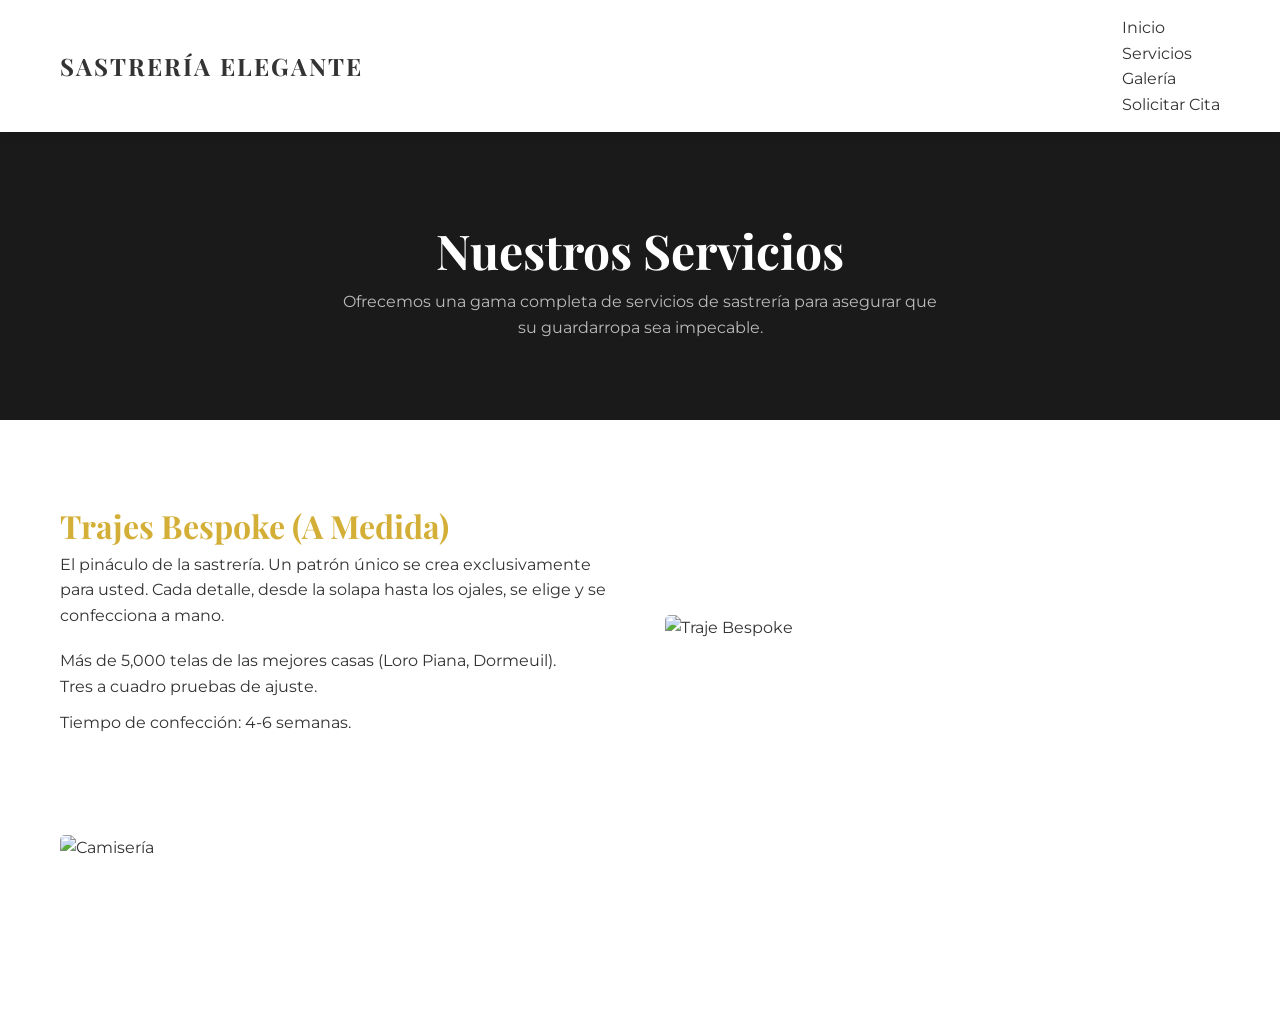
==== servicios.html @ 29390d87 "primeras lineas" ====
<!doctype html>
<html lang="es">
    <head>
    <meta charset="UTF-8" />
    <meta name="viewport" content="width=device-width, initial-scale=1.0" />
    <title>Sastreria Elegante | Confección a Medida</title>
    <link rel="stylesheet" href="style.css" />
    </head>
<body>
    <header>
        <div class="container">
            <nav class="navbar">
                <div class="logo">
                    <h1>SASTRERÍA ELEGANTE </h1>
                </div>
                <ul class="nav-links">
                    <li><a href="index.html" class="active">Inicio</a></li>
                    <li><a href="servicios.html" >Servicios</a></li>
                    <li><a href="galeria.html">Galería</a></li>
                    <li><a href="contacto.html">Solicitar Cita</a></li>
                </ul>
            </div>
        </div>
    </header>

    <main>
        <section class="section-padding" style="background-color: var(--primary); color: white; text-align: center;">
            <div class="container">
                <h1 style="color: white; font-size: 3rem;">Nuestros Servicios</h1>
                <p style="max-width: 600px; margin: 0 auto; color: #bbb;">Ofrecemos una gama completa de servicios de sastrería para asegurar que su guardarropa sea impecable.</p>
            </div>
        </section>

        <section class="section-padding">
            <div class="container">
                <!-- Servicio 1 -->
                <div style="display: grid; grid-template-columns: repeat(auto-fit, minmax(300px, 1fr)); gap: 50px; margin-bottom: 80px; align-items: center;">
                    <div class="service-text">
                        <h2 style="font-size: 2rem; color: var(--gold);">Trajes Bespoke (A Medida)</h2>
                        <p style="margin-bottom: 20px;">El pináculo de la sastrería. Un patrón único se crea exclusivamente para usted. Cada detalle, desde la solapa hasta los ojales, se elige y se confecciona a mano.</p>
                        <ul style="margin-bottom: 20px;">
                            <lis style="margin-bottom: 10px;">Más de 5,000 telas de las mejores casas (Loro Piana, Dormeuil).</lis>
                            <li style="margin-bottom: 10px;">Tres a cuadro pruebas de ajuste.</li>
                            <li style="margin-bottom: 10px;">Tiempo de confección: 4-6 semanas.</li>
                        </ul>
                    </div>
                    <div class="service-image">
                        <img src="https://media.revistagq.com/photos/5ca5f6c2f464880877f49911/master/w_960,c_limit/absolute_bespoke_trajes_sastreria_a_medida_8543.jpg" alt="Traje Bespoke" style="border-radius: 5px;">
                    </div>
                </div>

                <!-- Servicio 2 -->
                <div style="display: grid; grid-template-columns: repeat(auto-fit, minmax(300px, 1fr)); gap: 50px; margin-bottom: 80px; align-items: center;">
                    <div class="service-image" style="order: 2;">
                        <img src="https://dcdn-us.mitiendanube.com/stores/001/165/367/categories/camisaslinofb-f78ca9facc305e5c0c17762113426973-480-0.jpg" alt="Camisería" style="border-radius: 5px;">
                    </div>
                </div>
            </div>
        </section>
    </main>
---- style.css ----
@import url('https://fonts.googleapis.com/css2?family=Playfair+Display:wght@400;700&family=Montserrat:wght@300;400;600&display=swap');

:root{
    --primary: #1a1a1a;
    --secondary: #f8f9fa;
    --accent: #2c3e50;
    --text-color: #333;
    --light-gray: #e9ecef;
    --white: #ffffff;
    --gold: #d4af37;
    --font-heading: 'Playfair Display', serif;
    --font-body: 'Montserrat', sans-serif;
    --transiton: all 0.3s ease;
}

* {
    margin: 0;
    padding: 0;
    box-sizing: border-box;
}

body {
    font-family: var(--font-body);
    line-height: 1.6;
    color: var(--text-color);
    background-color: var(--white);
    overflow-x: hidden;
}

h1, h2, h3, h4 {
    font-family: var(--font-heading);
    color: inherit;
    transition: var(--transiton);
}

a {
    text-decoration: none;
    color: inherit;
    transition: var(--transiton);
}

ul {
    list-style: none;
}

img {
    max-width: 100%;
    display: block;
}

.container {
    max-width: 1200px;
    margin: 0 auto;
    padding: 0 20px;
}

.btn {
    display: inline-block;
    padding: 12px 30px;
    background-color: var(--primary);
    color: var(--white);
    text-transform: uppercase;
    font-weight: 600;
    font-size: 0.9rem;
    letter-spacing: 1px;
    border: none;
    cursor: pointer;
    transition: var(--transiton);
}

.btn:hover {
    background-color: var(--accent);
}

.section-padding {
    padding: 80px 0;
}

/* Header & Navigation */
header {
    background-color: var(--white);
    box-shadow: 0 2px 10px rgba(0, 0, 0, 0.1);
    position: sticky;
    top: 0;
    z-index: 1000;
}

.navbar {
    display: flex;
    justify-content: space-between;
    align-items: center;
    padding: 15px 0;
}

.logo h1 {
    font-size: 1.5rem;
    margin-bottom: 0;
    letter-spacing: 2px;
}
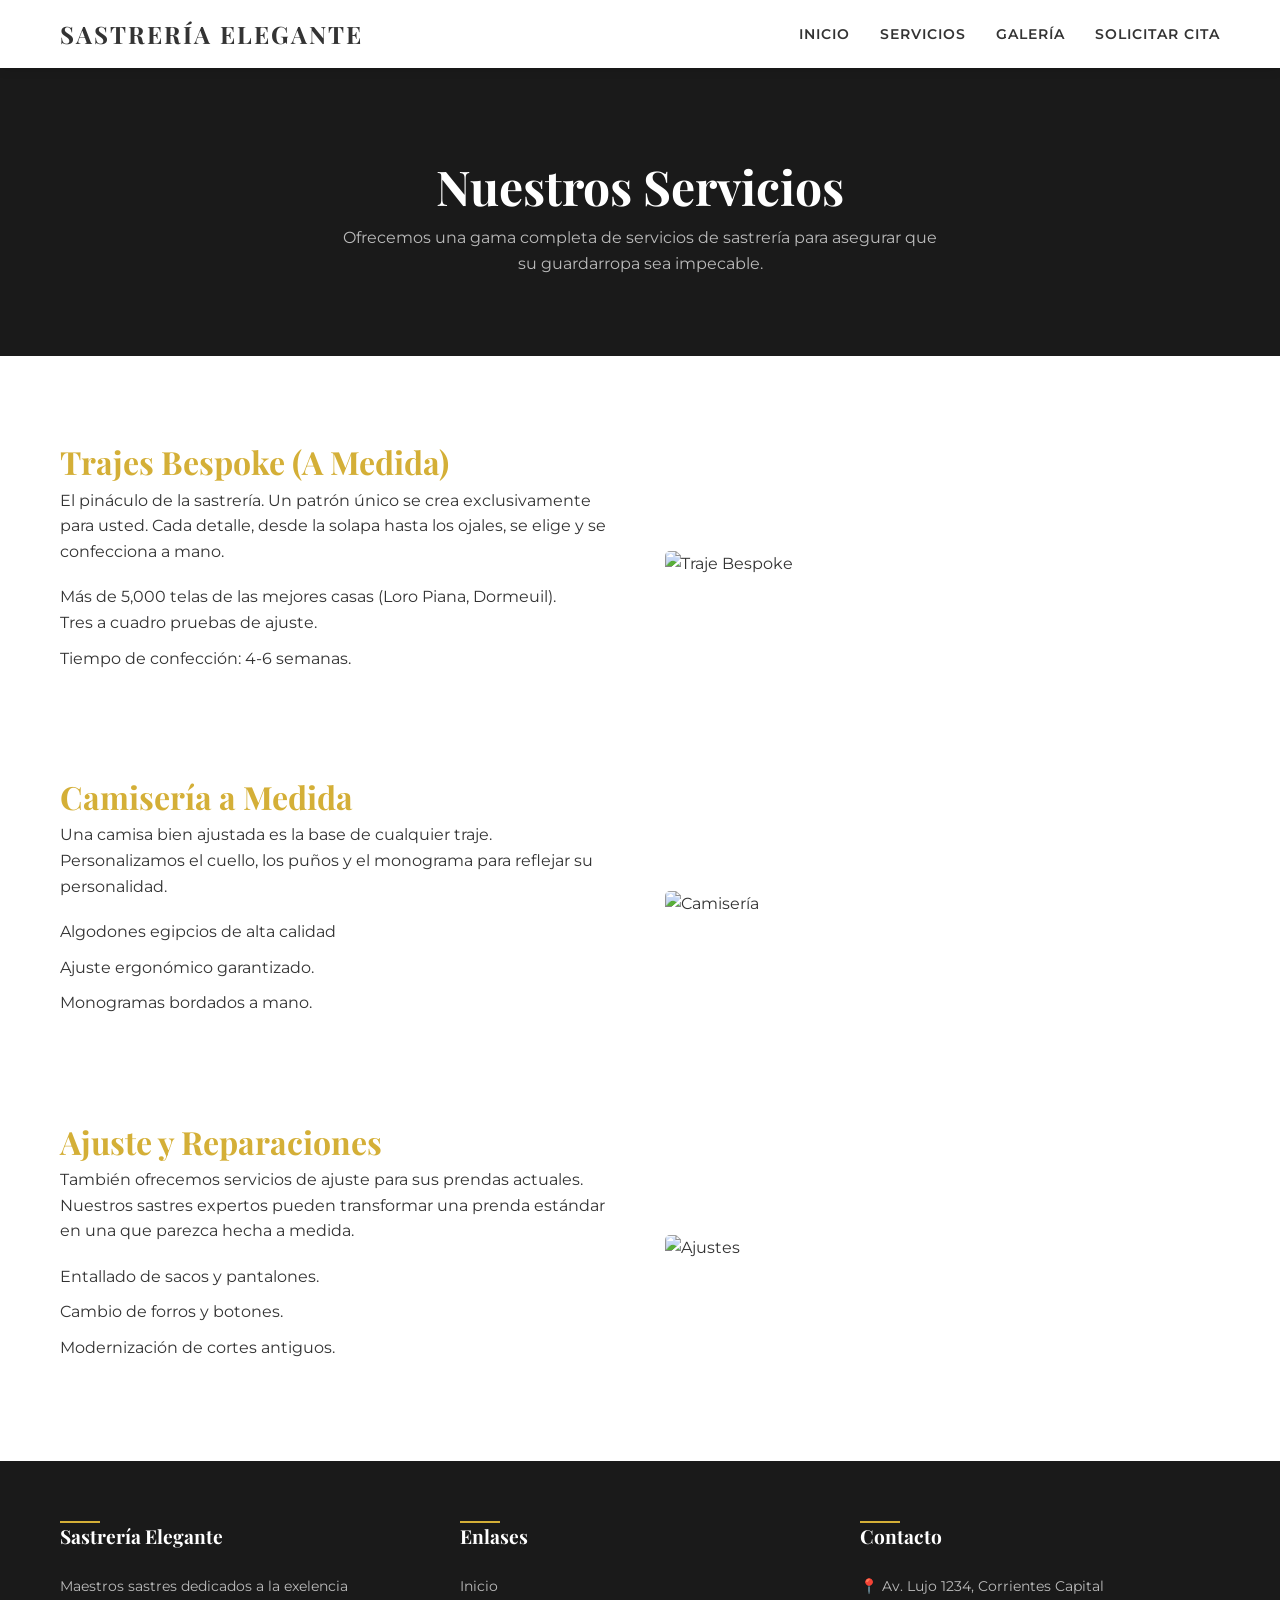
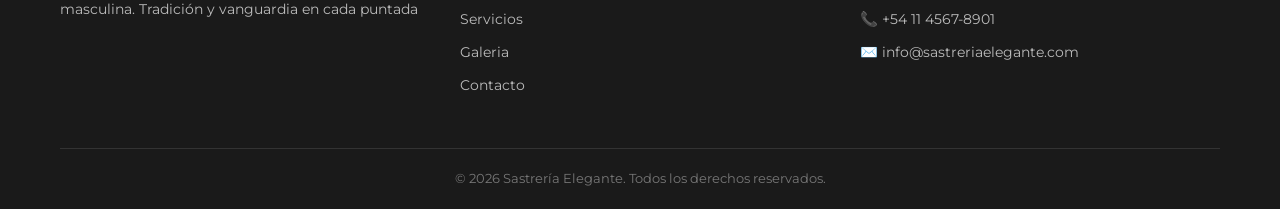
==== commit 8b3a3180: "Eliminar archivo index.html y actualizar enlaces en servicios.html; agregar contenido a inicio.html " ====
--- a/servicios.html
+++ b/servicios.html
@@ -14,7 +14,7 @@
                     <h1>SASTRERÍA ELEGANTE </h1>
                 </div>
                 <ul class="nav-links">
-                    <li><a href="index.html" class="active">Inicio</a></li>
+                    <li><a href="inicio.html">Inicio</a></li>
                     <li><a href="servicios.html" >Servicios</a></li>
                     <li><a href="galeria.html">Galería</a></li>
                     <li><a href="contacto.html">Solicitar Cita</a></li>
@@ -54,7 +54,66 @@
                     <div class="service-image" style="order: 2;">
                         <img src="https://dcdn-us.mitiendanube.com/stores/001/165/367/categories/camisaslinofb-f78ca9facc305e5c0c17762113426973-480-0.jpg" alt="Camisería" style="border-radius: 5px;">
                     </div>
+                    <div class="service-text" style="order: 1;">
+                        <h2 style="font-size: 2rem; color: var(--gold);">Camisería a Medida</h2>
+                        <p style="margin-bottom: 20px;">Una camisa bien ajustada es la base de cualquier traje. Personalizamos el cuello, los puños y el monograma para reflejar su personalidad.</p>
+                        <ul style="margin-bottom: 20px;">
+                            <li style="margin-bottom: 10px;">Algodones egipcios de alta calidad</li>
+                            <li style="margin-bottom: 10px;">Ajuste ergonómico garantizado.</li>
+                            <li style="margin-bottom: 10px;">Monogramas bordados a mano.</li>
+                        </ul>
+                    </div>
+                </div>
+                
+                <!-- Servicio 3 -->
+                <div style="display: grid; grid-template-columns: repeat(auto-fit, minmax(300px, 1fr)); gap: 50px; align-items: center;">
+                    <div class="service-text">
+                        <h2 style="font-size: 2rem; color: var(--gold);">Ajuste y Reparaciones</h2>
+                        <p style="margin-bottom: 20px;">También ofrecemos servicios de ajuste para sus prendas actuales. Nuestros sastres expertos pueden transformar una prenda estándar en una que parezca hecha a medida.</p>
+                        <ul style="margin-bottom: 20px;">
+                            <li style="margin-bottom: 10px;">Entallado de sacos y pantalones.</li>
+                            <li style="margin-bottom: 10px;">Cambio de forros y botones.</li>
+                            <li style="margin-bottom: 10px;">Modernización de cortes antiguos.</li>
+                        </ul>
+                    </div>
+                    <div class="service-image">
+                        <img src="https://www.sastreriagentleman.es/cdn/shop/files/221_000_Sastre_Fotografias_de_stock_fotos_e_imagenes_libres_de_derechos_-_iStock.jpg?v=1757963960&width=2400" alt="Ajustes" style="border-radius: 5px;">
+                    </div>
                 </div>
             </div>
         </section>
-    </main>+    </main>
+    
+    <footer>
+        <div class="container">
+            <div class="footer-content">
+                <div class="footer-section">
+                    <h3>Sastrería Elegante</h3>
+                    <p>Maestros sastres dedicados a la exelencia masculina. Tradición y vanguardia en cada puntada</p>
+                </div>
+                <div class="footer-section">
+                    <h3>Enlases</h3>
+                    <ul>
+                        <li><a href="inicio.html">Inicio</a></li>
+                        <li><a href="Servicios.html">Servicios</a></li>
+                        <li><a href="Galeria.html">Galeria</a></li>
+                        <li><a href="Contacto.html">Contacto</a></li>
+                    </ul>
+                </div>
+                <div class="footer-section">
+                    <h3>Contacto</h3>
+                    <ul>
+                        <li>📍 Av. Lujo 1234, Corrientes Capital</li>
+                        <li>📞 +54 11 4567-8901</li>
+                        <li>✉️ info@sastreriaelegante.com</li>
+                    </ul>
+                </div>
+            </div>
+            <div class="footer-bottom">
+                <p>&copy; 2026 Sastrería Elegante. Todos los derechos reservados.</p>
+            </div>
+        </div>
+    </footer>
+
+</body>
+</html>
--- a/style.css
+++ b/style.css
@@ -96,4 +96,93 @@
     font-size: 1.5rem;
     margin-bottom: 0;
     letter-spacing: 2px;
+}
+
+.nav-links {
+    display: flex;
+    gap: 30px;
+}
+
+.nav-links a {
+    text-transform: uppercase;
+    font-size: 0.85rem;
+    font-weight: 600;
+    letter-spacing: 1px;
+}
+
+.nav-links a:hover {   /* .nav-links a.active error a corregir */
+    color: var(--gold);
+}
+
+/* Footer */
+
+footer {
+    background-color: var(--primary);
+    color: var(--white);
+    padding: 60px 0 20px;
+}
+
+.footer-content {
+    display: grid;
+    grid-template-columns: repeat(auto-fit, minmax(250px, 1fr));
+    gap: 40px;
+    margin-bottom: 40px;
+}
+
+.footer-section h3 {
+    color: var(--white);
+    font-size: 1.2rem;
+    margin-bottom: 1.5rem;
+    position: relative;
+}
+
+.footer-section h3::after {
+    content: '';
+    position: absolute;
+    left: 0;
+    bottom: -8;
+    width: 40px;
+    height: 2px;
+    background-color: var(--gold);
+}
+
+.footer-section p, .footer-section li {
+    font-size: 0.9rem;
+    color: #bbb;
+    margin-bottom: 10px;
+}
+
+.footer-bottom {
+    text-align: center;
+    padding-top: 20px;
+    border-top: 1px solid #333;
+    font-size: 0.8rem;
+    color: #777;
+}
+
+@media (max-width: 768px) {
+    .navbar {
+        flex-direction: column;
+        gap: 20px;
+        width: 100%;
+    }
+    
+    .logo h1 {
+        font-size: 1.2rem;
+    }
+    
+    .nav-links {
+        gap: 15px;
+        flex-wrap: wrap;
+        justify-content: center;
+        width: 100%;
+    }
+    
+    .nav-links a {
+        font-size: 0.75rem;
+    }
+    
+    .section-padding {
+        padding: 50px 0;
+    }
 }
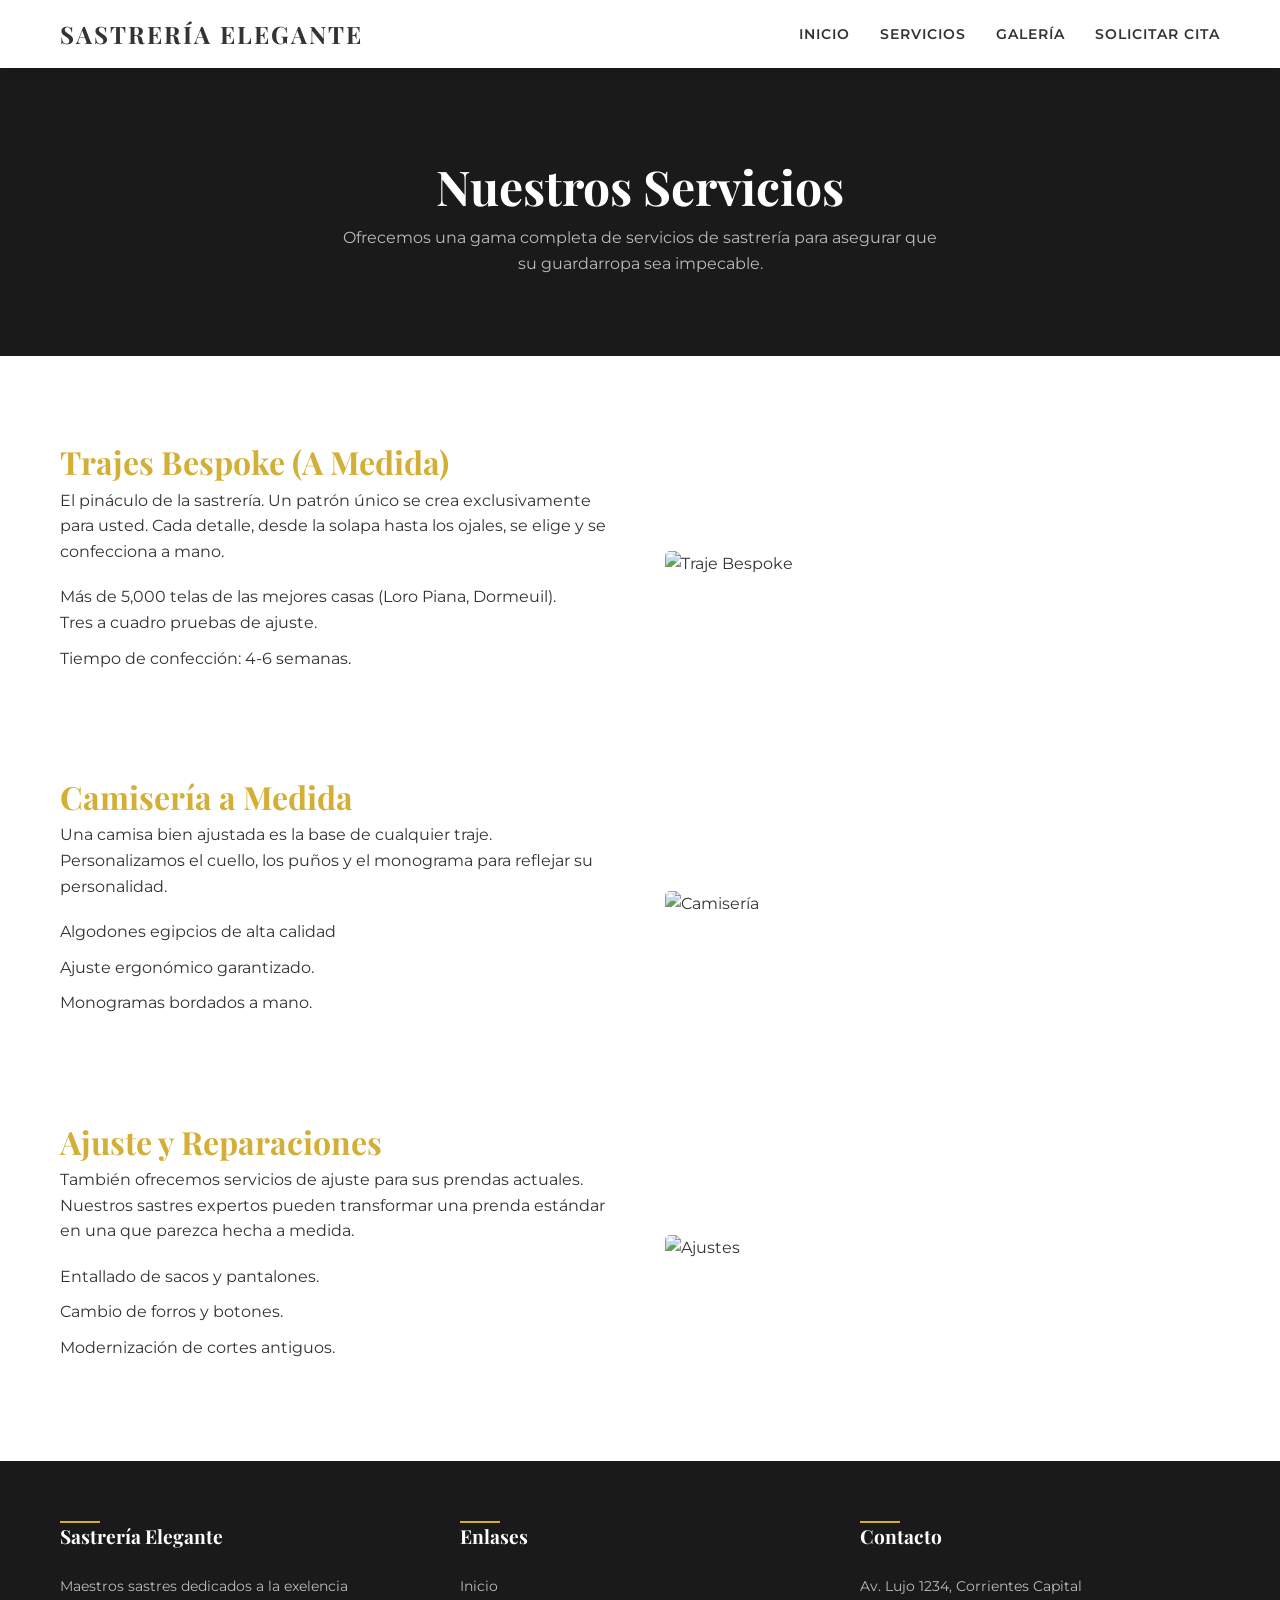
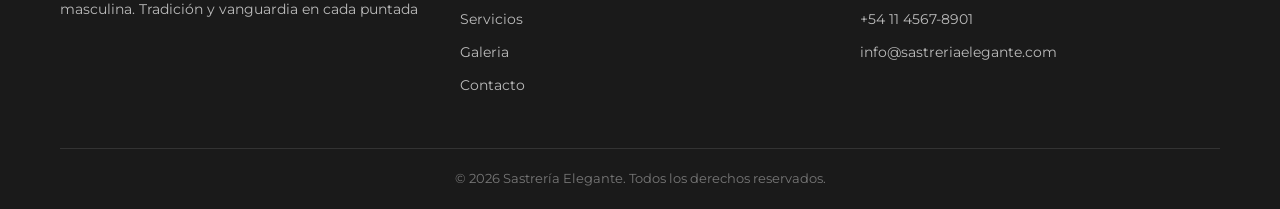
==== commit 610afa32: "modificaciones en archivo galeria" ====
--- a/servicios.html
+++ b/servicios.html
@@ -14,7 +14,7 @@
                     <h1>SASTRERÍA ELEGANTE </h1>
                 </div>
                 <ul class="nav-links">
-                    <li><a href="inicio.html">Inicio</a></li>
+                    <li><a href="index.html">Inicio</a></li>
                     <li><a href="servicios.html" >Servicios</a></li>
                     <li><a href="galeria.html">Galería</a></li>
                     <li><a href="contacto.html">Solicitar Cita</a></li>
@@ -94,7 +94,7 @@
                 <div class="footer-section">
                     <h3>Enlases</h3>
                     <ul>
-                        <li><a href="inicio.html">Inicio</a></li>
+                        <li><a href="index.html">Inicio</a></li>
                         <li><a href="Servicios.html">Servicios</a></li>
                         <li><a href="Galeria.html">Galeria</a></li>
                         <li><a href="Contacto.html">Contacto</a></li>
@@ -103,9 +103,9 @@
                 <div class="footer-section">
                     <h3>Contacto</h3>
                     <ul>
-                        <li>📍 Av. Lujo 1234, Corrientes Capital</li>
-                        <li>📞 +54 11 4567-8901</li>
-                        <li>✉️ info@sastreriaelegante.com</li>
+                        <li> Av. Lujo 1234, Corrientes Capital</li>
+                        <li> +54 11 4567-8901</li>
+                        <li> info@sastreriaelegante.com</li>
                     </ul>
                 </div>
             </div>
--- a/style.css
+++ b/style.css
@@ -160,29 +160,20 @@
     color: #777;
 }
 
+/* Responsive */
 @media (max-width: 768px) {
     .navbar {
         flex-direction: column;
-        gap: 20px;
-        width: 100%;
+        gap: 15px;
     }
-    
-    .logo h1 {
-        font-size: 1.2rem;
-    }
-    
     .nav-links {
         gap: 15px;
         flex-wrap: wrap;
         justify-content: center;
-        width: 100%;
     }
-    
-    .nav-links a {
-        font-size: 0.75rem;
-    }
-    
     .section-padding {
         padding: 50px 0;
     }
-}+}
+
+
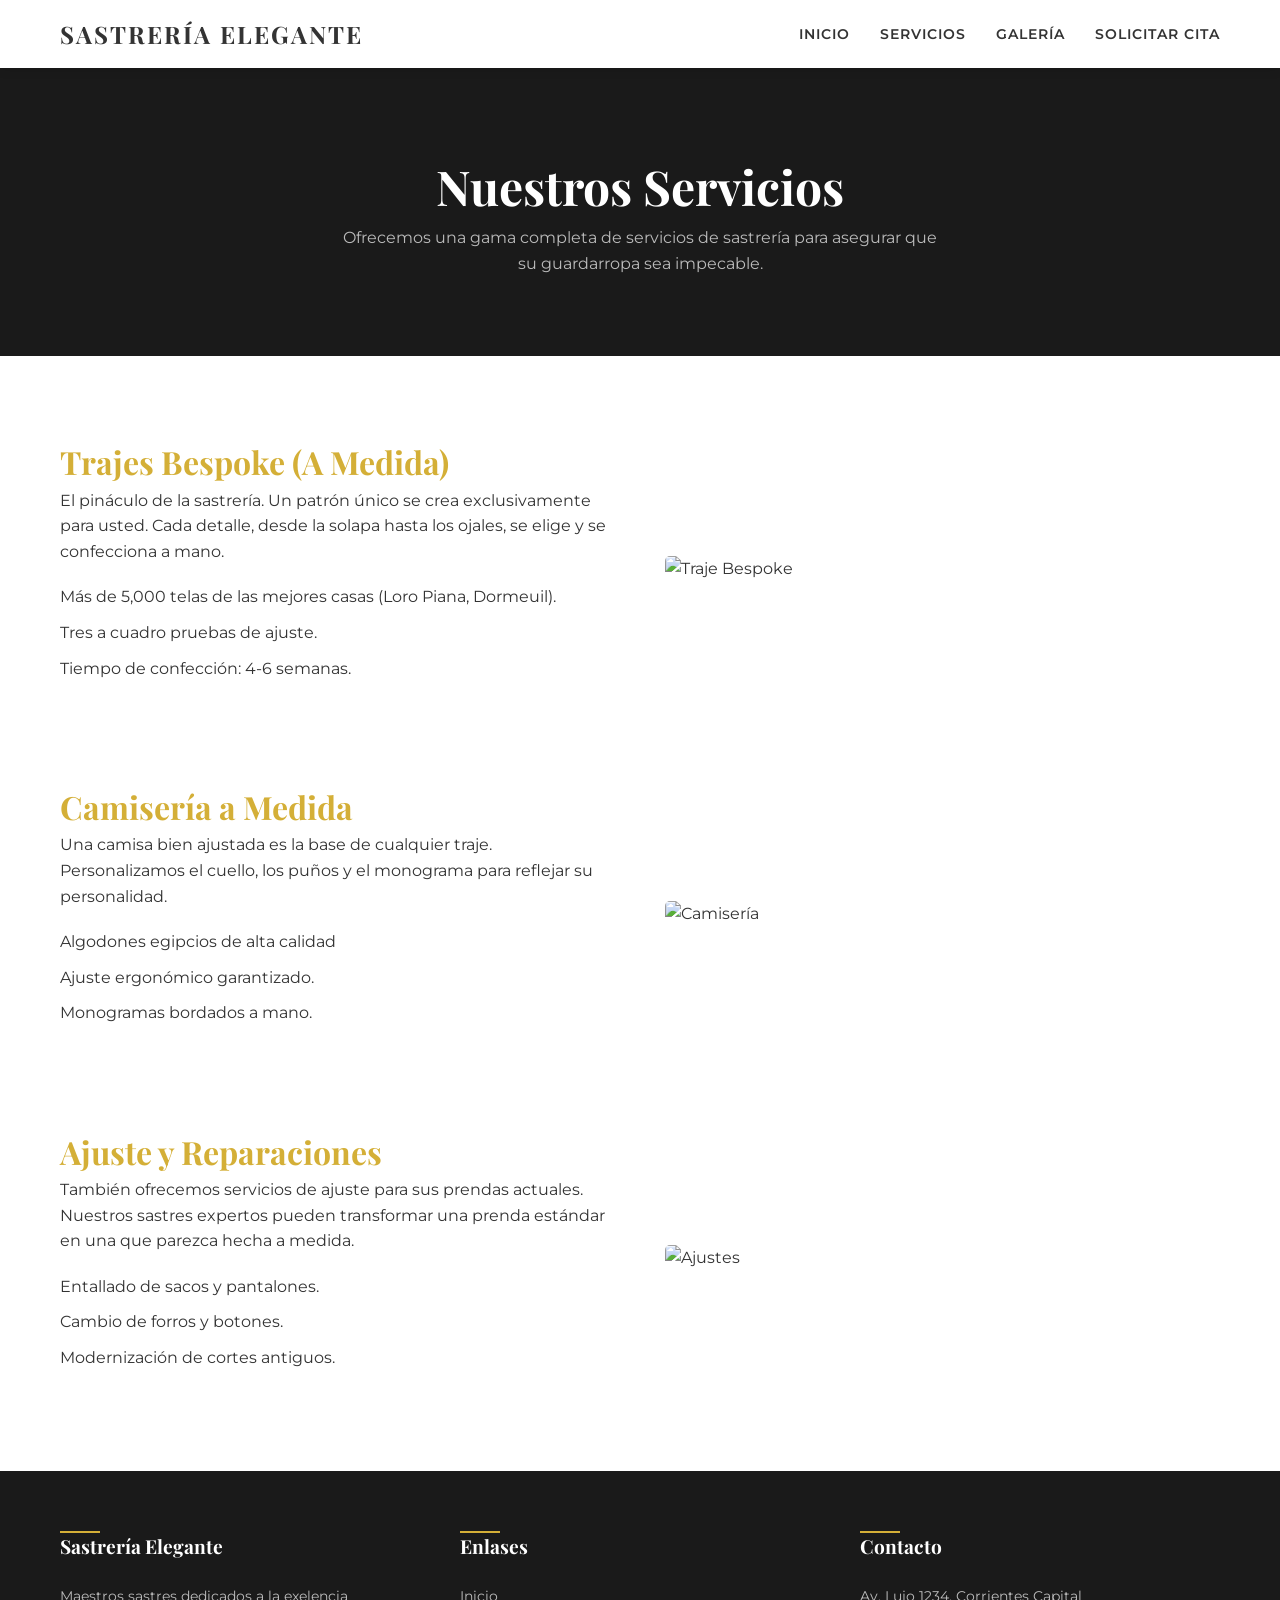
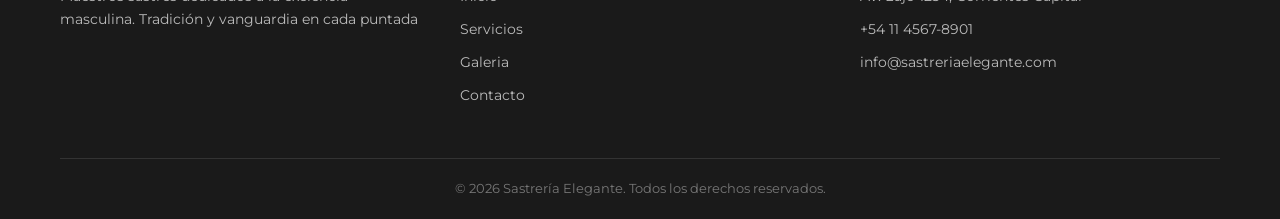
==== commit f9a1de6b: "modificacion de lineas" ====
--- a/servicios.html
+++ b/servicios.html
@@ -39,7 +39,7 @@
                         <h2 style="font-size: 2rem; color: var(--gold);">Trajes Bespoke (A Medida)</h2>
                         <p style="margin-bottom: 20px;">El pináculo de la sastrería. Un patrón único se crea exclusivamente para usted. Cada detalle, desde la solapa hasta los ojales, se elige y se confecciona a mano.</p>
                         <ul style="margin-bottom: 20px;">
-                            <lis style="margin-bottom: 10px;">Más de 5,000 telas de las mejores casas (Loro Piana, Dormeuil).</lis>
+                            <li style="margin-bottom: 10px;">Más de 5,000 telas de las mejores casas (Loro Piana, Dormeuil).</li>
                             <li style="margin-bottom: 10px;">Tres a cuadro pruebas de ajuste.</li>
                             <li style="margin-bottom: 10px;">Tiempo de confección: 4-6 semanas.</li>
                         </ul>
